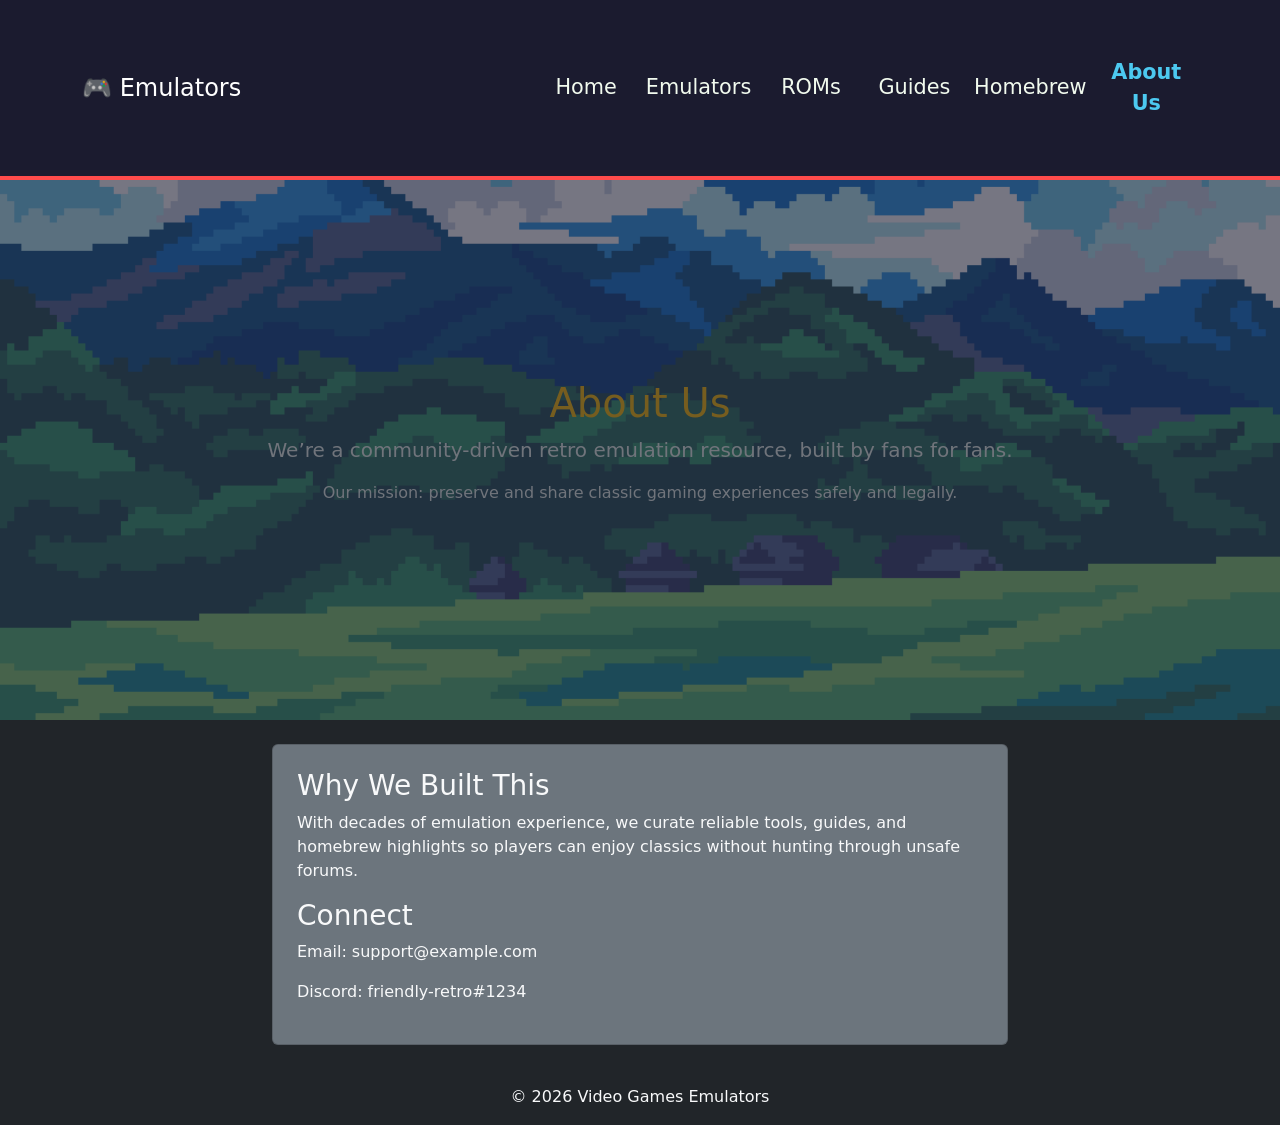
==== about.html @ 3a41ed63 "Update site to latest local version" ====
<!DOCTYPE html>
<html lang="en">
<head>
  <meta charset="UTF-8">
  <meta name="viewport" content="width=device-width, initial-scale=1.0">
  <title>About Us</title>
  <!-- Bootstrap -->
  <link href="https://cdn.jsdelivr.net/npm/bootstrap@5.3.2/dist/css/bootstrap.min.css" rel="stylesheet">
  <!-- Google Pixel Font -->
  <link href="https://fonts.googleapis.com/css2?family=Press+Start+2P&display=swap" rel="stylesheet">
  <!-- Custom CSS -->
  <link rel="stylesheet" href="css/style.css">
</head>
<body class="bg-dark text-light">

  <!-- Navbar -->
  <nav class="navbar navbar-expand-lg navbar-dark pixel-nav py-3">
    <div class="container">
      <a class="navbar-brand pixel-font fs-4" href="index.html">🎮 Emulators</a>
      <button class="navbar-toggler" type="button" data-bs-toggle="collapse" data-bs-target="#navbarNav">
        <span class="navbar-toggler-icon"></span>
      </button>
      <div class="collapse navbar-collapse" id="navbarNav">
        <ul class="navbar-nav ms-auto pixel-font fs-6">
          <li class="nav-item"><a class="nav-link" href="index.html">Home</a></li>
          <li class="nav-item"><a class="nav-link" href="emulators.html">Emulators</a></li>
          <li class="nav-item"><a class="nav-link" href="roms.html">ROMs</a></li>
          <li class="nav-item"><a class="nav-link" href="guides.html">Guides</a></li>
          <li class="nav-item"><a class="nav-link" href="homebrew.html">Homebrew</a></li>
          <li class="nav-item"><a class="nav-link active" href="about.html">About Us</a></li>
        </ul>
      </div>
    </div>
  </nav>

  <header class="text-center py-5 pixel-hero">
    <h1 class="pixel-font text-warning">About Us</h1>
    <p class="lead pixel-font">We’re a community-driven retro emulation resource, built by fans for fans.</p>
    <p class="px-3">Our mission: preserve and share classic gaming experiences safely and legally.</p>
  </header>

  <section class="container py-4">
    <div class="row g-4 justify-content-center">
      <div class="col-md-8">
        <div class="card bg-secondary text-light p-4">
          <h3 class="pixel-font">Why We Built This</h3>
          <p>With decades of emulation experience, we curate reliable tools, guides, and homebrew highlights so players can enjoy classics without hunting through unsafe forums.</p>
          <h3 class="pixel-font">Connect</h3>
          <p>Email: support@example.com</p>
          <p>Discord: friendly-retro#1234</p>
        </div>
      </div>
    </div>
  </section>

  <footer class="pixel-footer text-center py-3">
    <p class="mb-0 pixel-font">&copy; 2026 Video Games Emulators</p>
  </footer>

  <script src="https://cdn.jsdelivr.net/npm/bootstrap@5.3.2/dist/js/bootstrap.bundle.min.js"></script>
</body>
</html>
---- css/style.css ----
/* Bigger navbar */
.pixel-nav {
  background-color: #1b1b2f;
  border-bottom: 4px solid #ff4c4c;
  font-size: 1.1rem;
  min-height: 20vh;
  padding-top: 1rem;
  padding-bottom: 1rem;
}

.pixel-nav .container {
  height: 100%;
  display: flex;
  align-items: center;
  justify-content: center;
  gap: 2rem;
}

.pixel-nav .navbar-brand,
.pixel-nav .navbar-toggler {
  margin-bottom: 0;
}

.pixel-nav .navbar-brand {
  font-size: 2rem;
  padding-right: 1.5rem;
}

.pixel-nav .navbar-nav {
  display: flex;
  width: 75%;
  justify-content: space-between;
  align-items: center;
}

.pixel-nav .nav-link {
  font-size: 1.3rem;
  padding: 1rem 1.5rem;
  min-width: 12%;
  text-align: center;
}

.pixel-nav .navbar-nav .nav-item {
  flex: 1;
}

/* Hover effect for links */
.pixel-nav .nav-link {
  color: #f1faee;
  transition: all 0.3s ease;
  padding: 0.8rem 1.2rem;
}

.pixel-nav .nav-link:hover {
  color: #1b1b2f; /* dark text for contrast */
  background-color: rgba(135, 206, 250, 0.7); /* sky blue, lighter */
  border-radius: 6px;
}

/* Active link styling */
.pixel-nav .nav-link.active {
  color: #4cc9f0;
  font-weight: bold;
}

/* Cascade effect on smaller screens */
@media (max-width: 991px) {
  .pixel-nav .nav-link {
    display: block;
    margin: 0.3rem 0;
    border-bottom: 2px solid #333;
  }
  .pixel-nav .nav-link:hover {
    background-color: #333;
    color: #ff4c4c;
  }
}
/* Carousel text */
.carousel-item h3 {
  font-size: 1.2rem;
}

.carousel-item p {
  font-size: 0.8rem;
  color: #f1faee;
}

/* Retro carousel controls */
.pixel-card-section .container {
  position: relative;
}

.highlight-carousel .carousel-inner {
  padding-left: 5.5rem;
  padding-right: 5.5rem;
}

.highlight-carousel .carousel-control-prev,
.highlight-carousel .carousel-control-next {
  position: absolute;
  width: 64px;
  height: 64px;
  top: 50% !important;
  bottom: auto !important;
  transform: translateY(-50%);
  opacity: 1;
  z-index: 5;
  display: flex;
  align-items: center;
  justify-content: center;
}

.highlight-carousel .carousel-control-prev {
  left: -2.25rem !important;
  right: auto !important;
}

.highlight-carousel .carousel-control-next {
  right: -2.25rem !important;
  left: auto !important;
}

.highlight-carousel .retro-arrow {
  background-image: none;
  width: 58px;
  height: 58px;
  display: inline-flex;
  align-items: center;
  justify-content: center;
  font-family: "Press Start 2P", cursive;
  font-size: 1.25rem;
  line-height: 1;
  color: #ffe066;
  background: #112240;
  border: 4px solid #ff4c4c;
  box-shadow: 0 0 0 3px #1b1b2f, 0 0 12px rgba(255, 224, 102, 0.45);
}

.pixel-card-section,
.pixel-card-section .container,
.highlight-carousel {
  overflow: visible;
}

.highlight-carousel .carousel-control-prev:hover .retro-arrow,
.highlight-carousel .carousel-control-next:hover .retro-arrow,
.highlight-carousel .carousel-control-prev:focus .retro-arrow,
.highlight-carousel .carousel-control-next:focus .retro-arrow {
  color: #1b1b2f;
  background: #ffe066;
  border-color: #4cc9f0;
}

.highlight-carousel {
  position: relative;
  background: url("../images/top bg.png") center/cover no-repeat;
  background-size: cover;
}

.highlight-carousel::before {
  content: "";
  position: absolute;
  inset: 0;
  background: rgba(0, 0, 0, 0.5);
  z-index: 0;
}

.highlight-carousel::after {
  content: "";
  position: absolute;
  inset: 0;
  pointer-events: none;
  z-index: 2;
  opacity: 0.2;
  background: repeating-linear-gradient(
    to bottom,
    rgba(255, 255, 255, 0.06) 0,
    rgba(255, 255, 255, 0.06) 2px,
    rgba(0, 0, 0, 0) 2px,
    rgba(0, 0, 0, 0) 6px
  );
  animation: scanlines 2.8s linear infinite;
}

.highlight-carousel .carousel-inner,
.highlight-carousel .carousel-item,
.highlight-carousel .card {
  position: relative;
  z-index: 1;
}

.highlight-carousel .card {
  background: url("../images/blue-background-in-pixel-art-style-vector.webp") center/cover no-repeat;
  background-size: cover;
  border: 2px solid #1a3b70;
  filter: brightness(0.72) contrast(0.9) saturate(0.85);
  position: relative;
}

.highlight-carousel .card::before {
  content: "";
  position: absolute;
  inset: 0;
  background: rgba(0,0,0,0.35);
  z-index: 0;
}

.highlight-carousel .card > * {
  position: relative;
  z-index: 1;
}

.carousel-hint {
  font-size: 0.62rem;
  letter-spacing: 0.08rem;
  color: #a8d8ff;
  text-shadow: 0 0 8px rgba(76, 201, 240, 0.55);
}

@keyframes scanlines {
  from {
    background-position-y: 0;
  }
  to {
    background-position-y: 16px;
  }
}

.pixel-hero {
  background: url("../images/background.png") center/cover no-repeat;
  min-height: 100vh;        /* full viewport height */
  display: flex;            /* center content */
  flex-direction: column;
  justify-content: center;
  align-items: center;
  position: relative;
  color: #f1faee;
}

.pixel-hero::before {
  content: "";
  position: absolute;
  inset: 0;
  background: rgba(27,27,47,0.6); /* semi-transparent overlay */
}

..pixel-hero h1,
.pixel-hero p,
.pixel-hero a {
  position: relative;
  z-index: 1;
}

.pixel-btn {
  transition: transform 0.2s ease, box-shadow 0.2s ease, background 0.2s ease;
}

.highlight-carousel .card .retro-text-link {
  display: inline-block;
  margin-top: 0.4rem;
  padding: 0;
  border: 0;
  background: transparent;
  border-radius: 0;
  color: #ffe66d;
  text-decoration: none;
  font-size: 0.66rem;
  line-height: 1.4;
  text-shadow: 2px 2px 0 #10213f;
}

.highlight-carousel .card .retro-text-link:hover,
.highlight-carousel .card .retro-text-link:focus,
.highlight-carousel .card .retro-text-link:active {
  color: #9efcff;
  text-shadow: 0 0 8px rgba(158, 252, 255, 0.85), 2px 2px 0 #10213f;
  transform: translateY(-1px);
  background: transparent;
  box-shadow: none;
}

.pixel-btn:hover {
  transform: scale(1.05);
  box-shadow: 0 0 10px #ffd166;
}
.pixel-hero {
  min-height: 60vh; /* 60% of viewport height */
}

/* Pixel art background for card section */
.pixel-card-section {
  background: url("../images/top bg.png") center/cover repeat;
  padding: 3rem 1rem;
  border-top: 4px solid #ff4c4c;
  border-bottom: 4px solid #ffd166;
}

.pixel-card-section {
  background: url("../images/top bg.png") center/cover no-repeat;
  background-size: cover;
  width: 100%;
  padding: 3rem 0;
  position: relative;
}

.pixel-card-section::before {
  content: "";
  position: absolute;
  inset: 0;
  background: rgba(0,0,0,0.4); /* overlay for readability */
}

.pixel-card-section .container {
  position: relative;
  z-index: 1;
}

.pixel-card-section::before {
  content: "";
  position: absolute;
  inset: 0;
  background: rgba(0,0,0,0.4); /* overlay for readability */
}
.pixel-card-section .container {
  position: relative;
  z-index: 1;
}
.emulator-icon {
  width: 80px;
}

.custom-width {
  width: 90vw;   /* 90% of viewport width */
  margin: 0 auto; /* center it */
}

@media (max-width: 992px) {
  .highlight-carousel .carousel-inner {
    padding-left: 4.5rem;
    padding-right: 4.5rem;
  }

  .highlight-carousel .carousel-control-prev,
  .highlight-carousel .carousel-control-next {
    width: 56px;
    height: 56px;
  }

  .highlight-carousel .carousel-control-prev {
    left: -1.5rem !important;
  }

  .highlight-carousel .carousel-control-next {
    right: -1.5rem !important;
  }

  .highlight-carousel .retro-arrow {
    width: 50px;
    height: 50px;
    font-size: 1rem;
  }
}

@media (max-width: 768px) {
  .highlight-carousel .carousel-inner {
    padding-left: 3.6rem;
    padding-right: 3.6rem;
  }

  .highlight-carousel .carousel-control-prev {
    left: -0.8rem !important;
  }

  .highlight-carousel .carousel-control-next {
    right: -0.8rem !important;
  }

  .highlight-carousel .carousel-control-prev,
  .highlight-carousel .carousel-control-next {
    width: 48px;
    height: 48px;
  }

  .highlight-carousel .retro-arrow {
    width: 44px;
    height: 44px;
    font-size: 0.9rem;
    border-width: 3px;
  }

  .carousel-hint {
    font-size: 0.5rem;
    letter-spacing: 0.04rem;
  }
}

@media (prefers-reduced-motion: reduce) {
  .highlight-carousel::after {
    animation: none;
  }
}
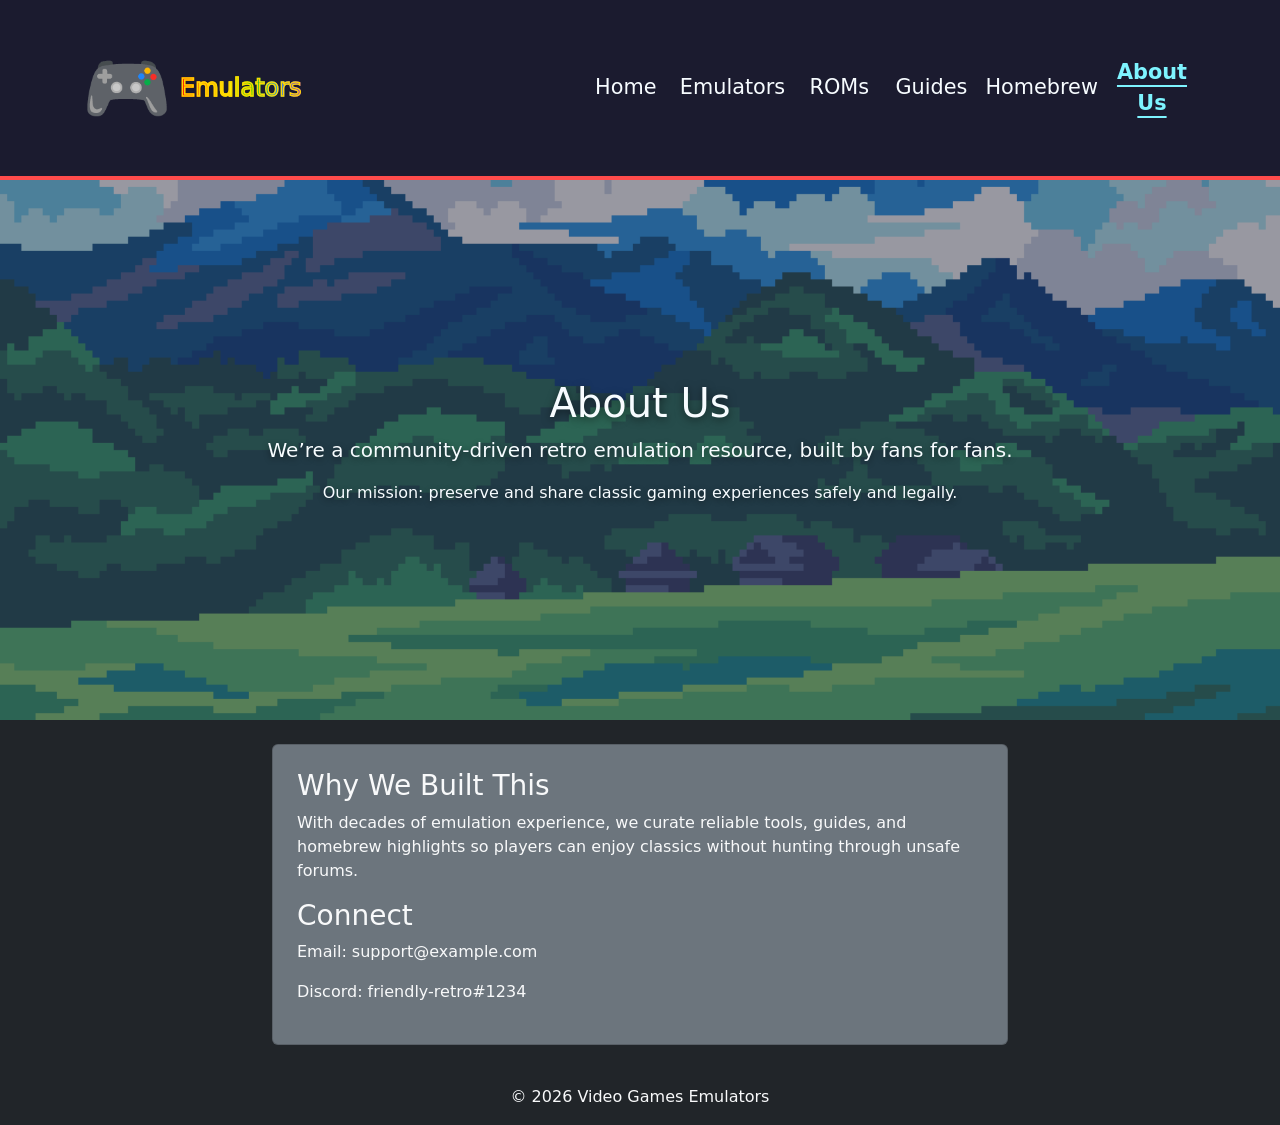
==== commit f0f220dc: "Enlarge navbar icon 3x and add rainbow text with yellow border" ====
--- a/about.html
+++ b/about.html
@@ -16,7 +16,7 @@
   <!-- Navbar -->
   <nav class="navbar navbar-expand-lg navbar-dark pixel-nav py-3">
     <div class="container">
-      <a class="navbar-brand pixel-font fs-4" href="index.html">🎮 Emulators</a>
+      <a class="navbar-brand pixel-font fs-4" href="index.html"><span class="brand-icon">🎮</span><span class="brand-text">Emulators</span></a>
       <button class="navbar-toggler" type="button" data-bs-toggle="collapse" data-bs-target="#navbarNav">
         <span class="navbar-toggler-icon"></span>
       </button>
--- a/css/style.css
+++ b/css/style.css
@@ -1,3 +1,11 @@
+/* Accessibility-tuned palette for better readability on dark/image backgrounds */
+:root {
+  --ui-text-high: #f7fcff;
+  --ui-text-med: #e6f3ff;
+  --ui-accent: #7ef4ff;
+  --ui-focus: #9efcff;
+}
+
 /* Bigger navbar */
 .pixel-nav {
   background-color: #1b1b2f;
@@ -24,6 +32,23 @@
 .pixel-nav .navbar-brand {
   font-size: 2rem;
   padding-right: 1.5rem;
+  display: flex;
+  align-items: center;
+  gap: 0.5rem;
+}
+
+.brand-icon {
+  font-size: 3em;
+  line-height: 1;
+}
+
+.brand-text {
+  background: linear-gradient(to right, #ff0000, #ff8800, #ffff00, #00cc00, #0088ff, #8800ff);
+  -webkit-background-clip: text;
+  background-clip: text;
+  -webkit-text-fill-color: transparent;
+  -webkit-text-stroke: 1.5px #ffd700;
+  paint-order: stroke fill;
 }
 
 .pixel-nav .navbar-nav {
@@ -46,7 +71,7 @@
 
 /* Hover effect for links */
 .pixel-nav .nav-link {
-  color: #f1faee;
+  color: var(--ui-text-high);
   transition: all 0.3s ease;
   padding: 0.8rem 1.2rem;
 }
@@ -59,8 +84,11 @@
 
 /* Active link styling */
 .pixel-nav .nav-link.active {
-  color: #4cc9f0;
+  color: var(--ui-accent);
   font-weight: bold;
+  text-decoration: underline;
+  text-decoration-thickness: 2px;
+  text-underline-offset: 6px;
 }
 
 /* Cascade effect on smaller screens */
@@ -81,8 +109,9 @@
 }
 
 .carousel-item p {
-  font-size: 0.8rem;
-  color: #f1faee;
+  font-size: 0.9rem;
+  color: var(--ui-text-high);
+  line-height: 1.55;
 }
 
 /* Retro carousel controls */
@@ -161,7 +190,7 @@
   content: "";
   position: absolute;
   inset: 0;
-  background: rgba(0, 0, 0, 0.5);
+  background: rgba(0, 0, 0, 0.3);
   z-index: 0;
 }
 
@@ -193,16 +222,27 @@
   background: url("../images/blue-background-in-pixel-art-style-vector.webp") center/cover no-repeat;
   background-size: cover;
   border: 2px solid #1a3b70;
-  filter: brightness(0.72) contrast(0.9) saturate(0.85);
-  position: relative;
+  filter: none;
+  position: relative;
+  box-shadow: 0 8px 18px rgba(0, 0, 0, 0.28);
 }
 
 .highlight-carousel .card::before {
   content: "";
   position: absolute;
   inset: 0;
-  background: rgba(0,0,0,0.35);
+  background: rgba(0,0,0,0.2);
   z-index: 0;
+}
+
+.highlight-carousel .card h3 {
+  color: var(--ui-text-high);
+  text-shadow: 0 2px 6px rgba(0, 0, 0, 0.55);
+}
+
+.highlight-carousel .card p {
+  color: var(--ui-text-high);
+  text-shadow: 0 1px 2px rgba(0, 0, 0, 0.35);
 }
 
 .highlight-carousel .card > * {
@@ -213,8 +253,13 @@
 .carousel-hint {
   font-size: 0.62rem;
   letter-spacing: 0.08rem;
-  color: #a8d8ff;
+  color: var(--ui-text-high);
   text-shadow: 0 0 8px rgba(76, 201, 240, 0.55);
+}
+
+.pixel-card-section .text-warning {
+  color: var(--ui-text-high) !important;
+  text-shadow: 0 2px 6px rgba(0, 0, 0, 0.45);
 }
 
 @keyframes scanlines {
@@ -234,21 +279,31 @@
   justify-content: center;
   align-items: center;
   position: relative;
-  color: #f1faee;
+  color: var(--ui-text-high);
 }
 
 .pixel-hero::before {
   content: "";
   position: absolute;
   inset: 0;
-  background: rgba(27,27,47,0.6); /* semi-transparent overlay */
-}
-
-..pixel-hero h1,
+  background: rgba(27,27,47,0.45); /* semi-transparent overlay */
+}
+
+.pixel-hero h1,
 .pixel-hero p,
 .pixel-hero a {
   position: relative;
   z-index: 1;
+}
+
+.pixel-hero h1,
+.pixel-hero p {
+  text-shadow: 0 2px 6px rgba(0, 0, 0, 0.45);
+}
+
+.pixel-hero .text-warning {
+  color: var(--ui-text-high) !important;
+  text-shadow: 0 2px 8px rgba(0, 0, 0, 0.55);
 }
 
 .pixel-btn {
@@ -262,18 +317,21 @@
   border: 0;
   background: transparent;
   border-radius: 0;
-  color: #ffe66d;
+  color: var(--ui-text-high);
   text-decoration: none;
   font-size: 0.66rem;
   line-height: 1.4;
-  text-shadow: 2px 2px 0 #10213f;
+  text-shadow: 0 1px 3px rgba(0, 0, 0, 0.6);
 }
 
 .highlight-carousel .card .retro-text-link:hover,
 .highlight-carousel .card .retro-text-link:focus,
 .highlight-carousel .card .retro-text-link:active {
-  color: #9efcff;
-  text-shadow: 0 0 8px rgba(158, 252, 255, 0.85), 2px 2px 0 #10213f;
+  color: var(--ui-accent);
+  text-shadow: 0 0 10px rgba(126, 244, 255, 0.95);
+  text-decoration: underline;
+  text-decoration-thickness: 2px;
+  text-underline-offset: 3px;
   transform: translateY(-1px);
   background: transparent;
   box-shadow: none;
@@ -283,6 +341,22 @@
   transform: scale(1.05);
   box-shadow: 0 0 10px #ffd166;
 }
+
+.hero-mail-link {
+  color: var(--ui-text-high) !important;
+  border: 2px solid var(--ui-accent);
+  background: rgba(17, 34, 64, 0.7);
+  text-shadow: 0 1px 2px rgba(0, 0, 0, 0.55);
+}
+
+.hero-mail-link:hover,
+.hero-mail-link:focus {
+  color: #0b1d30 !important;
+  background: var(--ui-accent);
+  border-color: var(--ui-accent);
+  box-shadow: 0 0 14px rgba(126, 244, 255, 0.65);
+}
+
 .pixel-hero {
   min-height: 60vh; /* 60% of viewport height */
 }
@@ -307,7 +381,7 @@
   content: "";
   position: absolute;
   inset: 0;
-  background: rgba(0,0,0,0.4); /* overlay for readability */
+  background: rgba(0,0,0,0.24); /* lighter overlay keeps text readable without dimming too much */
 }
 
 .pixel-card-section .container {
@@ -319,7 +393,13 @@
   content: "";
   position: absolute;
   inset: 0;
-  background: rgba(0,0,0,0.4); /* overlay for readability */
+  background: rgba(0,0,0,0.24); /* lighter overlay keeps text readable without dimming too much */
+}
+
+a:focus-visible,
+button:focus-visible {
+  outline: 3px solid var(--ui-focus);
+  outline-offset: 2px;
 }
 .pixel-card-section .container {
   position: relative;
